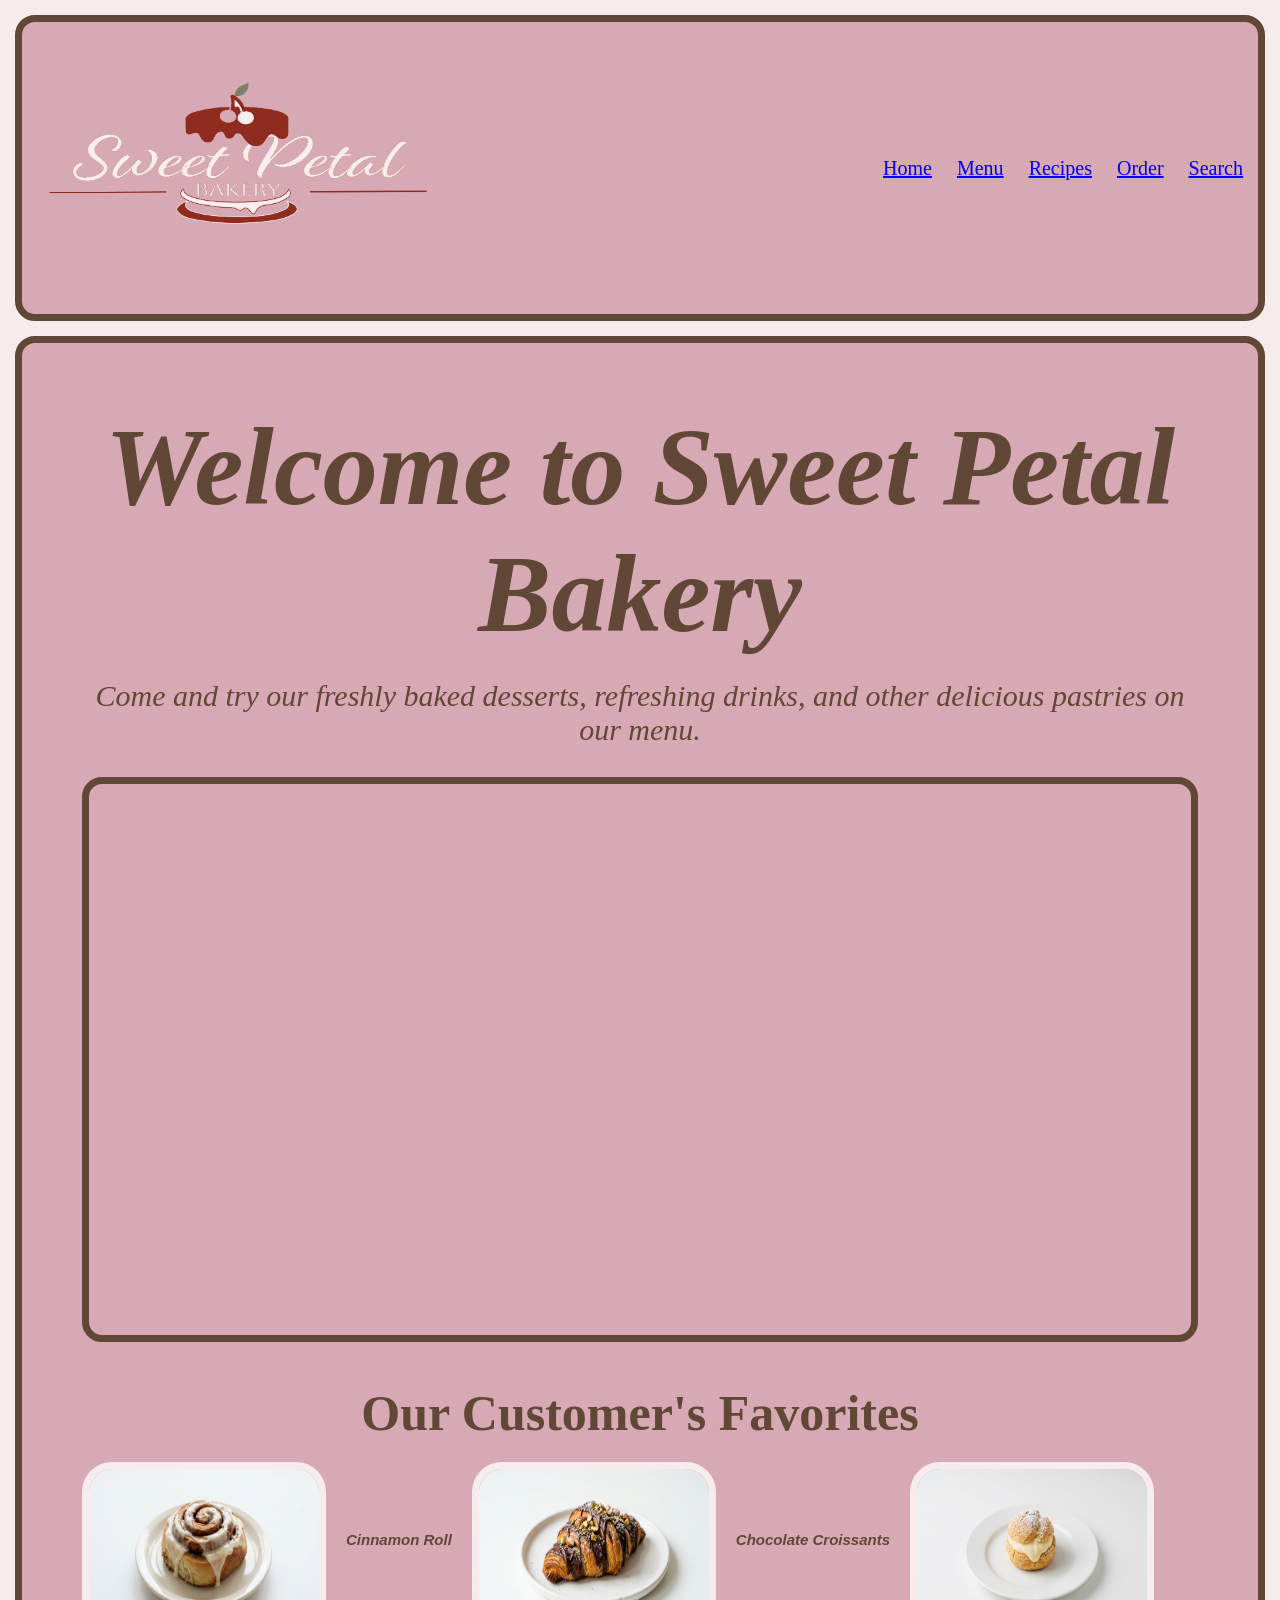
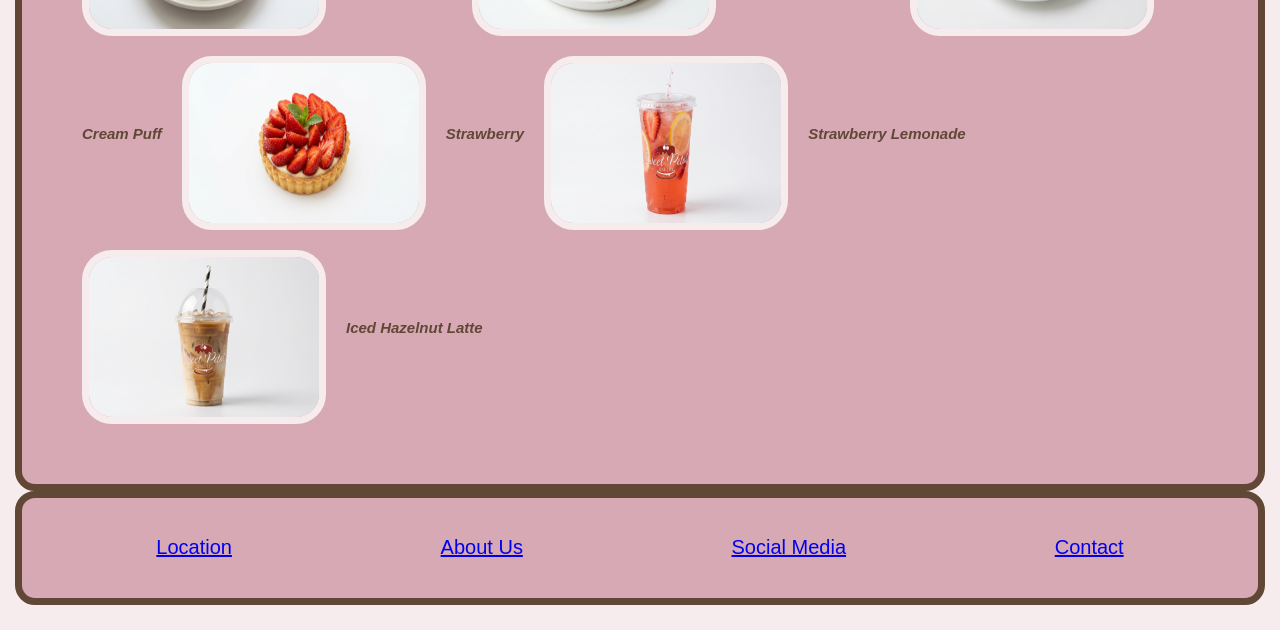
==== index.html @ 5bad43c9 "updated and new html, css, js project 02 Sweet Petal Bakery" ====
<!DOCTYPE html>
<html lang="en">
<head>
    <meta charset="UTF-8">
    <meta name="viewport" content="width=device-width, initial-scale=1.0">
    <title>Sweet Petal Bakery</title>
    <link rel="stylesheet" href="style.css">
    
</head>
<body>
    <!--Header-->
    <header>
   <div class="header">
    <div class="logo">
       <img src="images/logo.png" alt="Sweet Petal Bakery Logo">
       
    </div>
    <nav>
        <div class="nav">
            <a href="index.html">Home</a>
            <a href="menu.html">Menu</a>
            <a href="recipes.html">Recipes</a>
            <a href="#order">Order</a>
            <a href="search">Search</a>
        </div>
    </nav>
</header>
   </div>
   <!--Main Content-->
   <div class="welcome">
    <h3>Welcome to Sweet Petal Bakery</h3>
    <p>Come and try our freshly baked desserts, refreshing drinks, and other delicious pastries on our menu.</p>
   <div class="slideshow">
    <video class="slide" src="images/slideshow.mov" autoplay loop muted></video>
    </div>

    <div class="dessert-container">
     <h2>Our Customer's Favorites</h2>
     <div class="favorite">
        <img src="images/ cinnamon roll.png" alt="Cinnamon Roll">
        <h3>Cinnamon Roll</h3>
        <img src="images/chocolate croissants .png" alt="Chocolate Croissants">
        <h3>Chocolate Croissants</h3>
        <img src="images/cream puff.png" alt="Cream Puff">
        <h3>Cream Puff</h3>
        <img src="images/strawberry.png" alt="Strawberry">
        <h3>Strawberry</h3>
         <img src="images/strawberry lemonade .png" alt="Strawberry Lemonade">
        <h3>Strawberry Lemonade</h3>
        <img src="images/iced hazelnut latte.png" alt="Iced Hazelnut Latte">
        <h3>Iced Hazelnut Latte</h3>
     </div>
    </div>
</div>
   </div>
   <div class="footer">
    <a href="location">Location</a>
    <a href="aboutus">About Us</a>
    <a href="socialmedia">Social Media</a>
    <a href="contact">Contact</a>
    
   </div>
</body>
</html>
---- style.css ----
body{ 
    margin:0;
    padding: 15px;
    background-color:#F7ECED ;
    font-family:'Times New Roman', Times, serif;
}
.header{
    display:flex;
    justify-content:space-between;
    align-items:center;
    background-color:#D6A9B5 ;
    border-radius: 20px;
    border: 7px solid #614735;
    padding: 15px;
    margin-bottom: 15px;
    min-height: 120px;
}
.nav{ 
display: flex;
gap: 25px;
font-size: 20px;
flex-direction: row;
justify-content: space-between;
font-family: Georgia, 'Times New Roman', Times, serif, sans-serif;
font-weight: light;
}
/*Welcome*/
.welcome{ 
    display: flex;
    flex-direction: column;
    justify-content: space-between;
    border-radius: 20px;
    border: 7px solid #614735;
    text-align: center;
    background-color:#D6A9B5;
    padding: 60px;
    min-height: 100px;
}
.welcome h3{
    font-size: 110px;
    margin-bottom: 20px;
    color: #614735;
    font-family: Marlon, cursive;
    font-style: italic;
    text-align: center;
    align-items: center;
    display: flex;
    justify-content: center;
    margin-top: 1px;
}

h2{
    font-size: 50px;
    margin-bottom: 20px;
    color: #614735;
}
p{
    font-size: 30px;
    color: #614735;
    font-family: baskerville, "Times New Roman", Times, serif;
    font-style: italic;
    text-align: center;
    display: flex;
    justify-content: center;
    margin-top: 1px;

}

.logo img{
    justify-content: space-between;
    align-items: center;
    display: flex;
    width: 45vh;
    height:auto;
    object-fit: contain;
    
}
.slideshow{
    display:flex;
    height: 200%;
    border-radius: 20px;
    border: 7px solid #614735;
    gap: 20px;
}
.slideshow video{
    width: 100%;
    height: 100%;
    border-radius: 10px;
    object-fit: cover;
}

.footer{
    display: flex;
    align-items: center;
    justify-content: space-around;
    background-color:#D6A9B5;
    border: 7px solid #614735;
    border-radius: 20px;
    padding: 30px;
    margin-bottom: 10px;
    min-height: 40px;
    font-size: 20px;
    font-family: georgia, sans-serif;
   
}
.favorite{
    display: flex;
    flex-wrap: wrap;
    justify-content: flex-start;
    gap: 20px;
}
.favorite img{
    width: 230px;
    height: 160px;
    border-radius: 30px;
    border: 7px solid #F7ECED;
}
.favorite h3{
    display: flex;
    flex-direction: column;
    font-size: 15px;
    color: #614735;
    text-align: center;
    align-items: center;
    display: flex;
    font-family:'Gill Sans', 'Gill Sans MT', Calibri, 'Trebuchet MS', sans-serif;

}
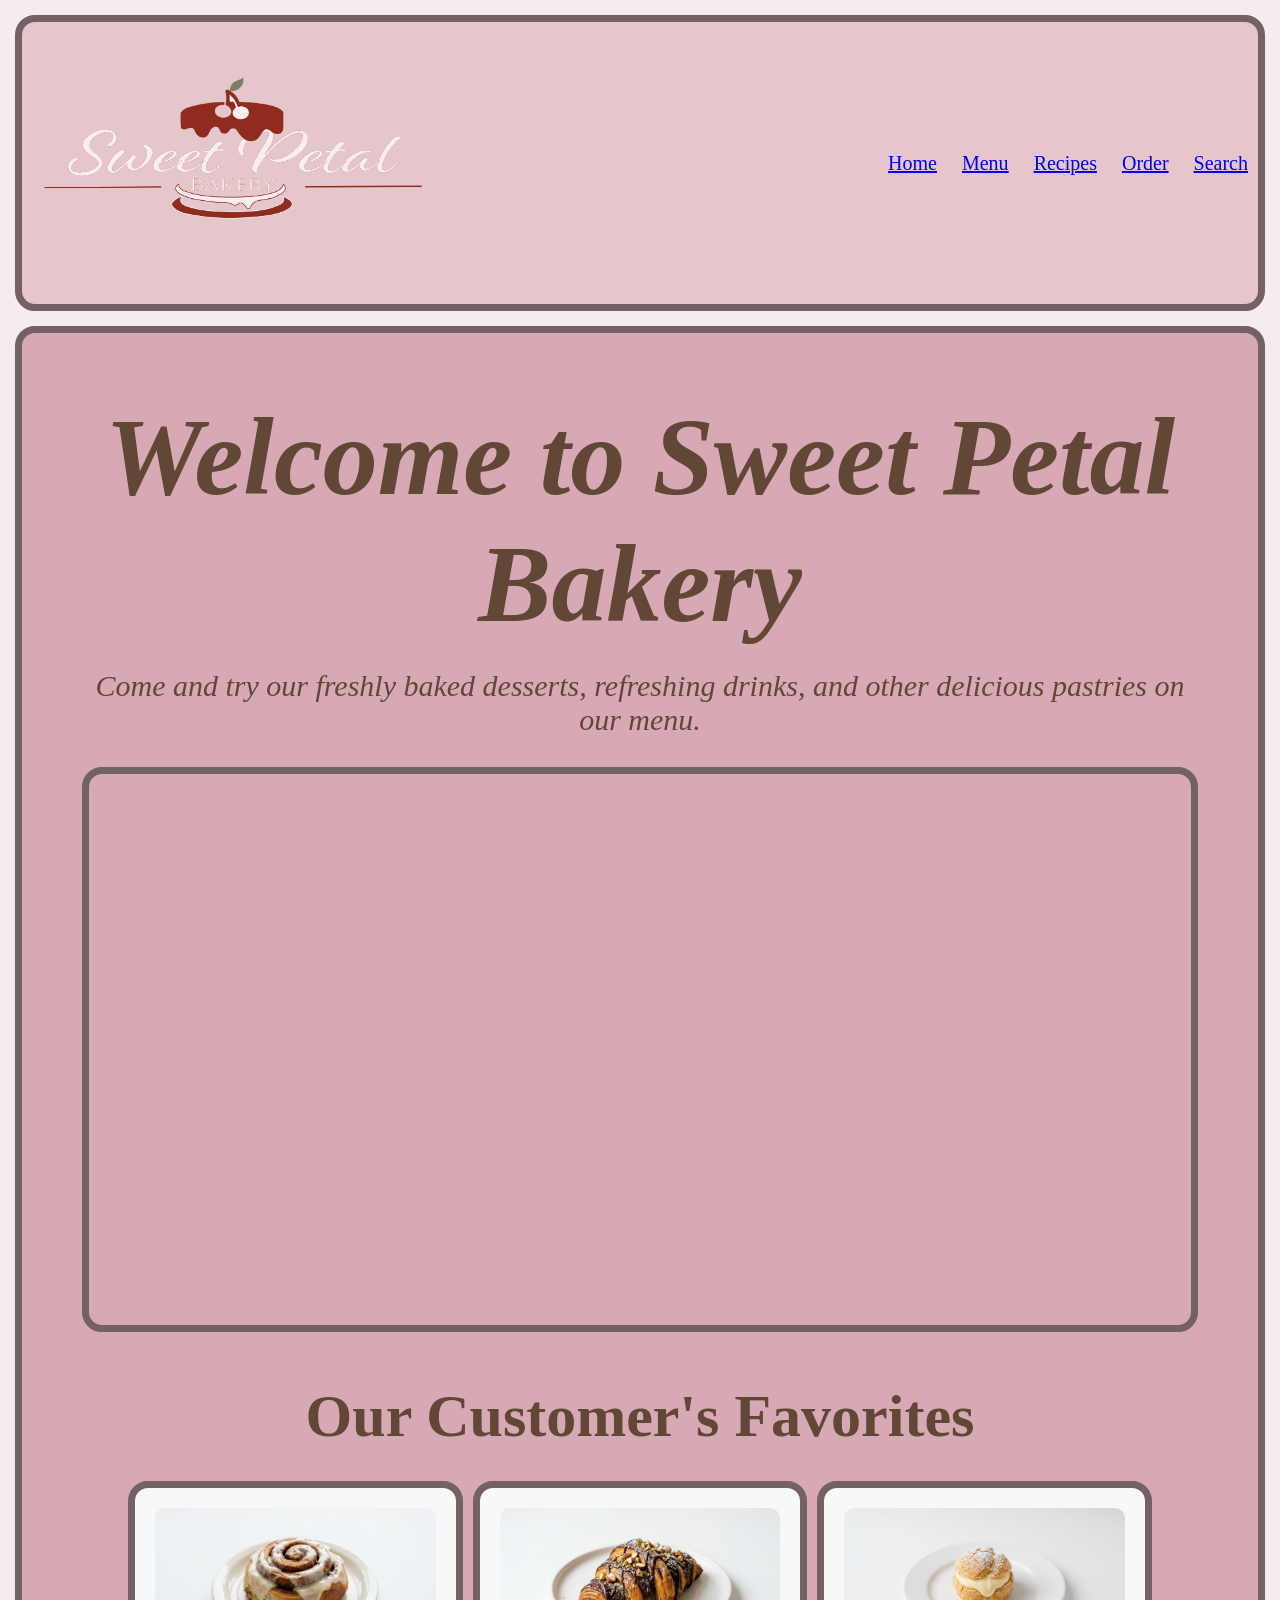
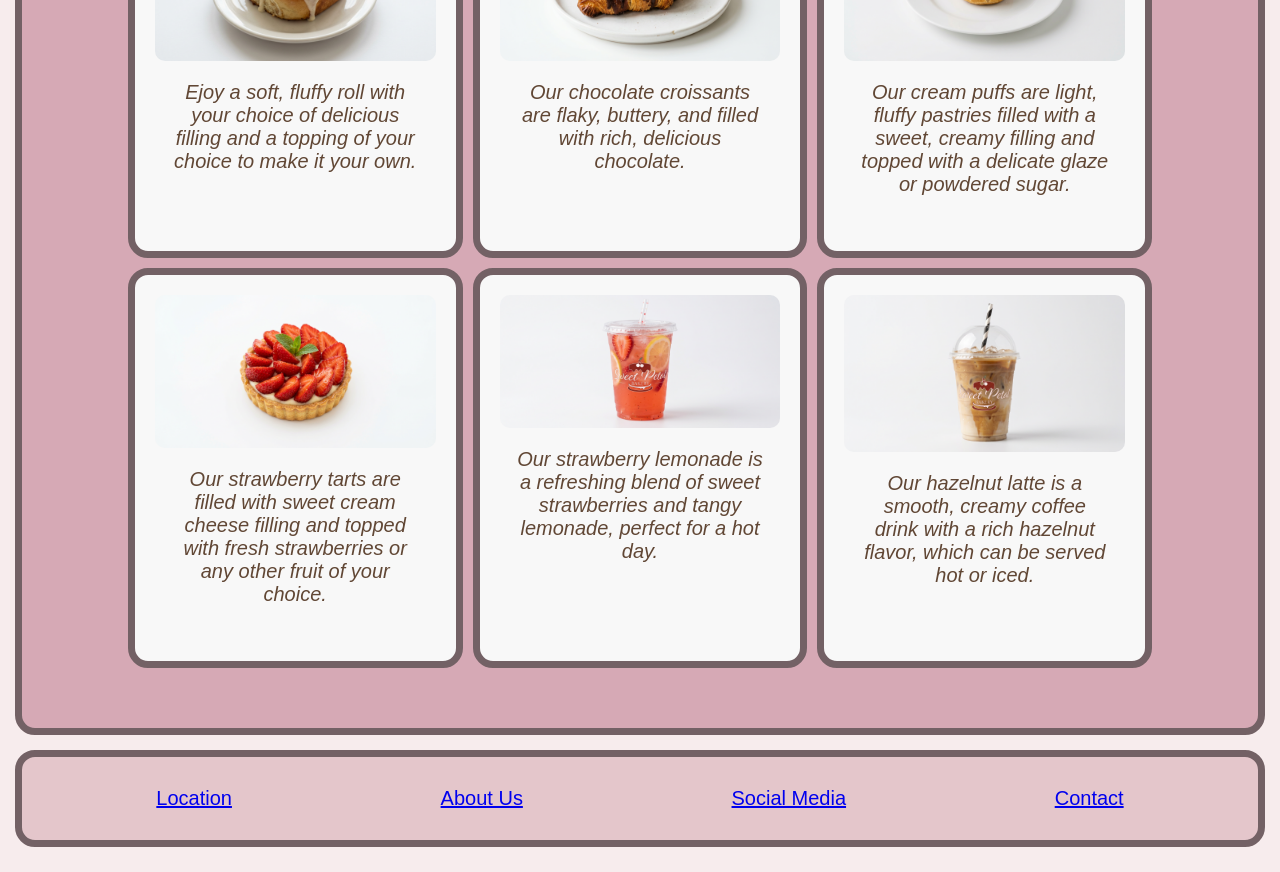
==== commit db9a0a0d: "updated index.html, style, menu" ====
--- a/index.html
+++ b/index.html
@@ -34,25 +34,40 @@
     <video class="slide" src="images/slideshow.mov" autoplay loop muted></video>
     </div>
 
-    <div class="dessert-container">
+    <div class="favorites">
      <h2>Our Customer's Favorites</h2>
-     <div class="favorite">
+        <div class="gallery">
         <img src="images/ cinnamon roll.png" alt="Cinnamon Roll">
-        <h3>Cinnamon Roll</h3>
+        <p>Ejoy a soft, fluffy roll with your choice of delicious filling and a topping of your choice to make it your own.</p>
+        </div>
+        <div class="gallery">
         <img src="images/chocolate croissants .png" alt="Chocolate Croissants">
-        <h3>Chocolate Croissants</h3>
+        <p>Our chocolate croissants are flaky, buttery, and filled with rich, delicious
+            chocolate. 
+        </p>
+        </div>
+        <div class="gallery">
         <img src="images/cream puff.png" alt="Cream Puff">
-        <h3>Cream Puff</h3>
+        <p>Our cream puffs are light, fluffy pastries filled with a sweet, creamy filling and topped with a delicate glaze or powdered sugar.</p>
+        </div>
+        <div class="gallery">
         <img src="images/strawberry.png" alt="Strawberry">
-        <h3>Strawberry</h3>
+        <p>Our strawberry tarts are filled with sweet cream cheese filling and topped with fresh strawberries or any other fruit of your choice.</p>
+        </div>
+        <div class="gallery">
          <img src="images/strawberry lemonade .png" alt="Strawberry Lemonade">
-        <h3>Strawberry Lemonade</h3>
+        <p>Our strawberry lemonade is a refreshing blend of sweet strawberries and tangy lemonade, perfect for a hot day.</p>
+        </div>
+        <div class="gallery">
         <img src="images/iced hazelnut latte.png" alt="Iced Hazelnut Latte">
-        <h3>Iced Hazelnut Latte</h3>
+        <p>Our hazelnut latte is a smooth, creamy coffee drink with a rich hazelnut flavor, which can be served hot or iced.</p>
+        </div>
      </div>
     </div>
 </div>
    </div>
+   <div class="clearfix"></div>
+   
    <div class="footer">
     <a href="location">Location</a>
     <a href="aboutus">About Us</a>
--- a/style.css
+++ b/style.css
@@ -8,10 +8,10 @@
     display:flex;
     justify-content:space-between;
     align-items:center;
-    background-color:#D6A9B5 ;
+    background-color:#debbc1c0 ;
     border-radius: 20px;
-    border: 7px solid #614735;
-    padding: 15px;
+    border: 7px solid #736165;
+    padding: 10px;
     margin-bottom: 15px;
     min-height: 120px;
 }
@@ -30,11 +30,12 @@
     flex-direction: column;
     justify-content: space-between;
     border-radius: 20px;
-    border: 7px solid #614735;
+    border: 7px solid #736165;
     text-align: center;
     background-color:#D6A9B5;
     padding: 60px;
-    min-height: 100px;
+    min-height: 80vh;
+    margin-bottom: 15px;
 }
 .welcome h3{
     font-size: 110px;
@@ -79,7 +80,7 @@
     display:flex;
     height: 200%;
     border-radius: 20px;
-    border: 7px solid #614735;
+    border: 7px solid #736165;
     gap: 20px;
 }
 .slideshow video{
@@ -93,8 +94,8 @@
     display: flex;
     align-items: center;
     justify-content: space-around;
-    background-color:#D6A9B5;
-    border: 7px solid #614735;
+    background-color:#debbc1c0;
+    border: 7px solid #736165;
     border-radius: 20px;
     padding: 30px;
     margin-bottom: 10px;
@@ -103,26 +104,61 @@
     font-family: georgia, sans-serif;
    
 }
-.favorite{
-    display: flex;
-    flex-wrap: wrap;
-    justify-content: flex-start;
-    gap: 20px;
+.favorites{
+   display: flex;
+   flex-wrap: wrap;
+   gap: 10px;   
+   flex-direction: row;
+   justify-content: center;
+    width: 100%;
 }
-.favorite img{
-    width: 230px;
-    height: 160px;
-    border-radius: 30px;
-    border: 7px solid #F7ECED;
-}
-.favorite h3{
-    display: flex;
-    flex-direction: column;
-    font-size: 15px;
+.favorites h2{
+    font-size: 60px;
+    width: 100%;
     color: #614735;
     text-align: center;
-    align-items: center;
+}
+.gallery img{
+    width:100%;
+    height: auto;
+    object-fit: cover;
+    border-radius: 10px;}
+
+*{
+    box-sizing: border-box;
+}
+
+.gallery{
+    border: 7px solid #736165;
+    border-radius: 20px;
+    padding: 20px;
+    background-color: #f8f8f8;
+    text-align: center;
+    flex:0 1 30%;
+
+}
+.gallery p{
+    font-size: 20px;
+    padding: 15px;
+    color: #614735;
+    text-align: center;
     display: flex;
     font-family:'Gill Sans', 'Gill Sans MT', Calibri, 'Trebuchet MS', sans-serif;
+}
+@media only screen and (max-width: 700px) {
+    .favorites{
+        width: 40.999%;
+        margin: 7px 0;
+    }}
+@media only screen and (max-width: 1000px) {
+    .gallery img{
+        width: 60%;
+        height: 150px;
+    }
+}
 
+.clearfix:after{
+    content: "";
+    display: table;
+    clear: both;
 }
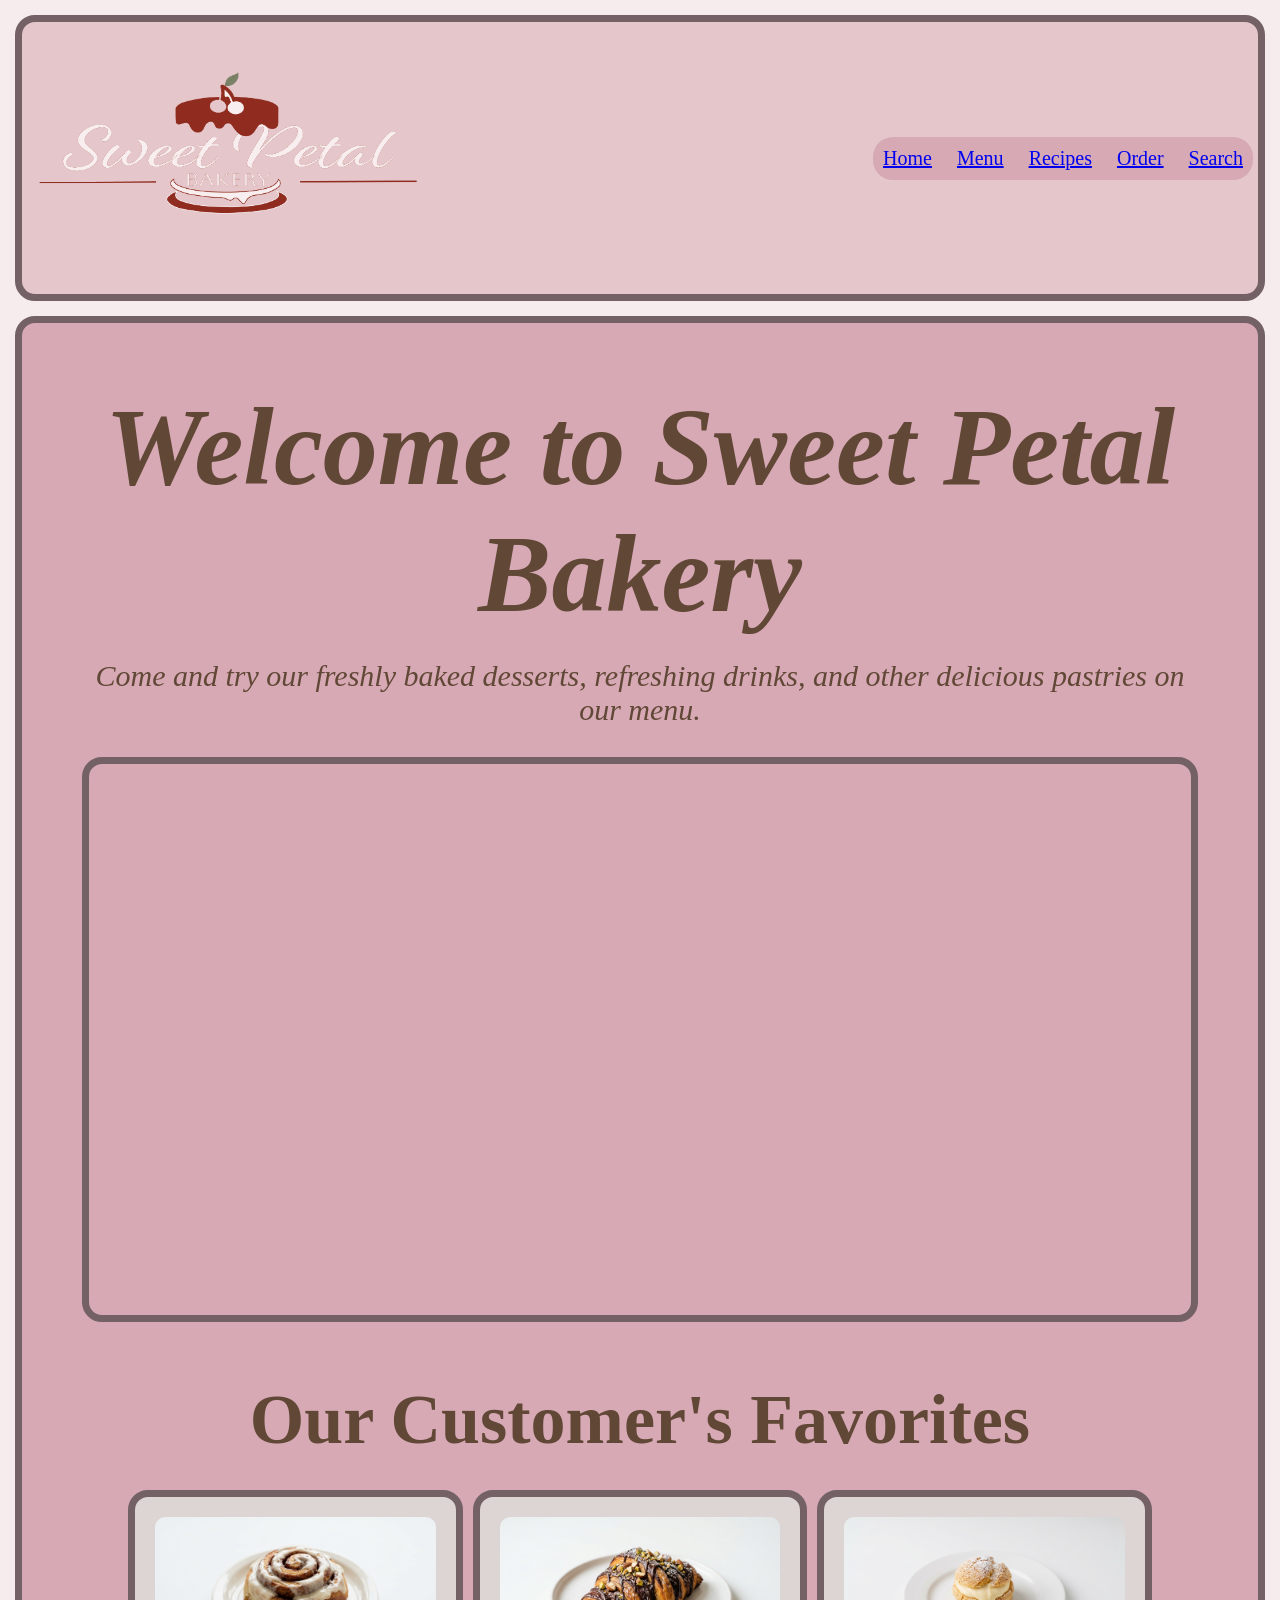
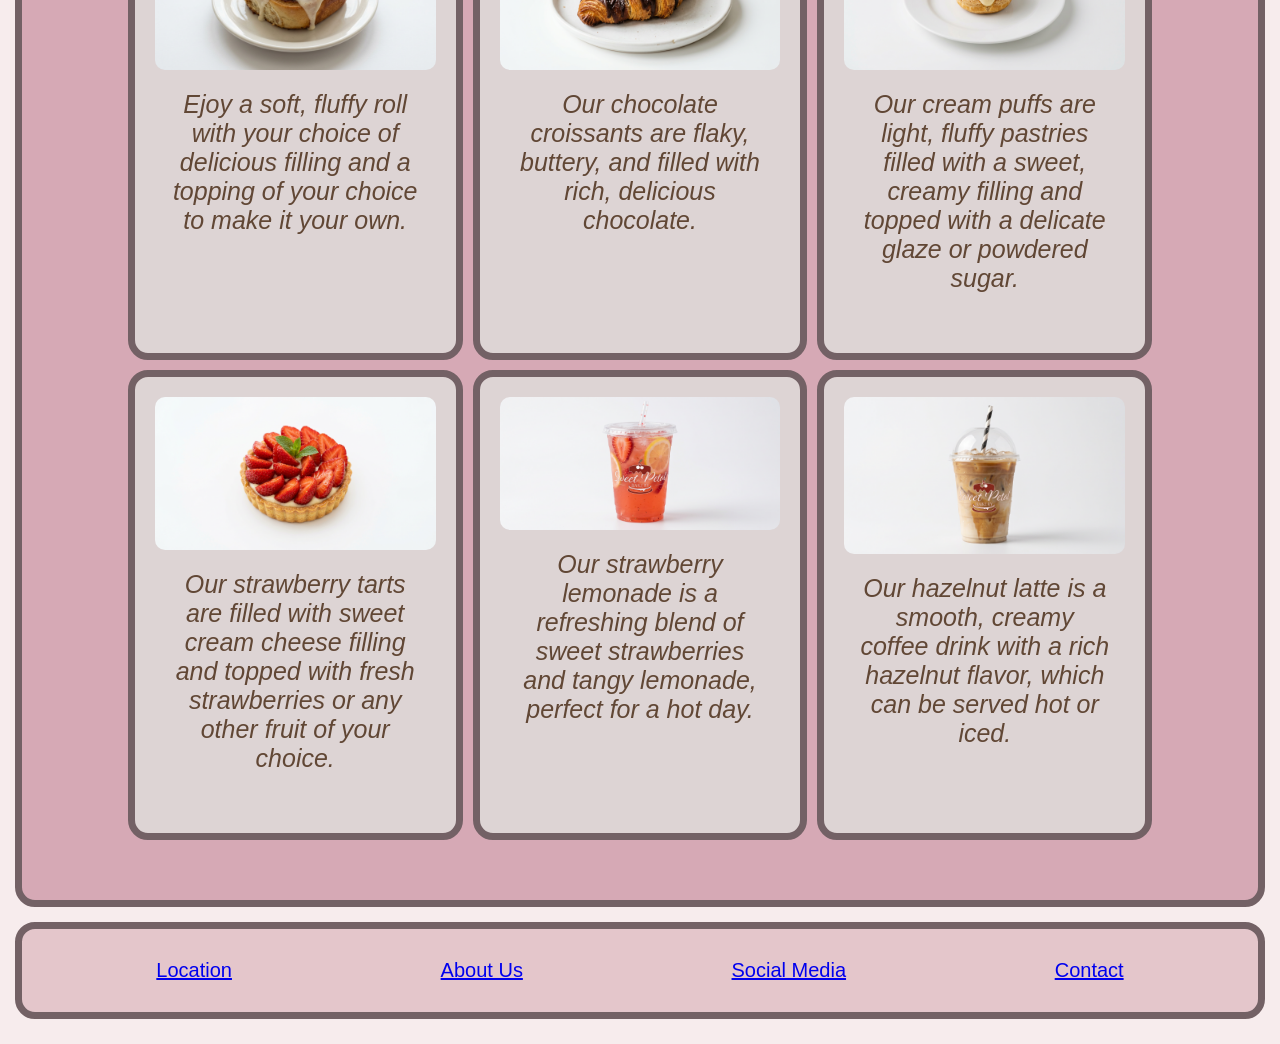
==== commit 0496fe33: "updated index.html, menu.html, recipes.html, css, js, style.css" ====
--- a/index.html
+++ b/index.html
@@ -61,7 +61,7 @@
         <div class="gallery">
         <img src="images/iced hazelnut latte.png" alt="Iced Hazelnut Latte">
         <p>Our hazelnut latte is a smooth, creamy coffee drink with a rich hazelnut flavor, which can be served hot or iced.</p>
-        </div>
+    </div>
      </div>
     </div>
 </div>
@@ -75,5 +75,6 @@
     <a href="contact">Contact</a>
     
    </div>
+   
 </body>
 </html>
--- a/style.css
+++ b/style.css
@@ -11,7 +11,7 @@
     background-color:#debbc1c0 ;
     border-radius: 20px;
     border: 7px solid #736165;
-    padding: 10px;
+    padding: 5px;
     margin-bottom: 15px;
     min-height: 120px;
 }
@@ -19,10 +19,13 @@
 display: flex;
 gap: 25px;
 font-size: 20px;
-flex-direction: row;
 justify-content: space-between;
 font-family: Georgia, 'Times New Roman', Times, serif, sans-serif;
 font-weight: light;
+ border-radius: 20px;
+ padding: 10px;
+ background-color:#D6A9B5;
+
 }
 /*Welcome*/
 .welcome{ 
@@ -113,10 +116,11 @@
     width: 100%;
 }
 .favorites h2{
-    font-size: 60px;
+    font-size: 70px;
     width: 100%;
     color: #614735;
     text-align: center;
+    font-family: Marlon, cursive;
 }
 .gallery img{
     width:100%;
@@ -132,19 +136,20 @@
     border: 7px solid #736165;
     border-radius: 20px;
     padding: 20px;
-    background-color: #f8f8f8;
+    background-color: #ddd4d4;
     text-align: center;
     flex:0 1 30%;
 
 }
 .gallery p{
-    font-size: 20px;
+    font-size: 25px;
     padding: 15px;
     color: #614735;
     text-align: center;
     display: flex;
     font-family:'Gill Sans', 'Gill Sans MT', Calibri, 'Trebuchet MS', sans-serif;
 }
+    
 @media only screen and (max-width: 700px) {
     .favorites{
         width: 40.999%;
@@ -161,4 +166,4 @@
     content: "";
     display: table;
     clear: both;
-}+}
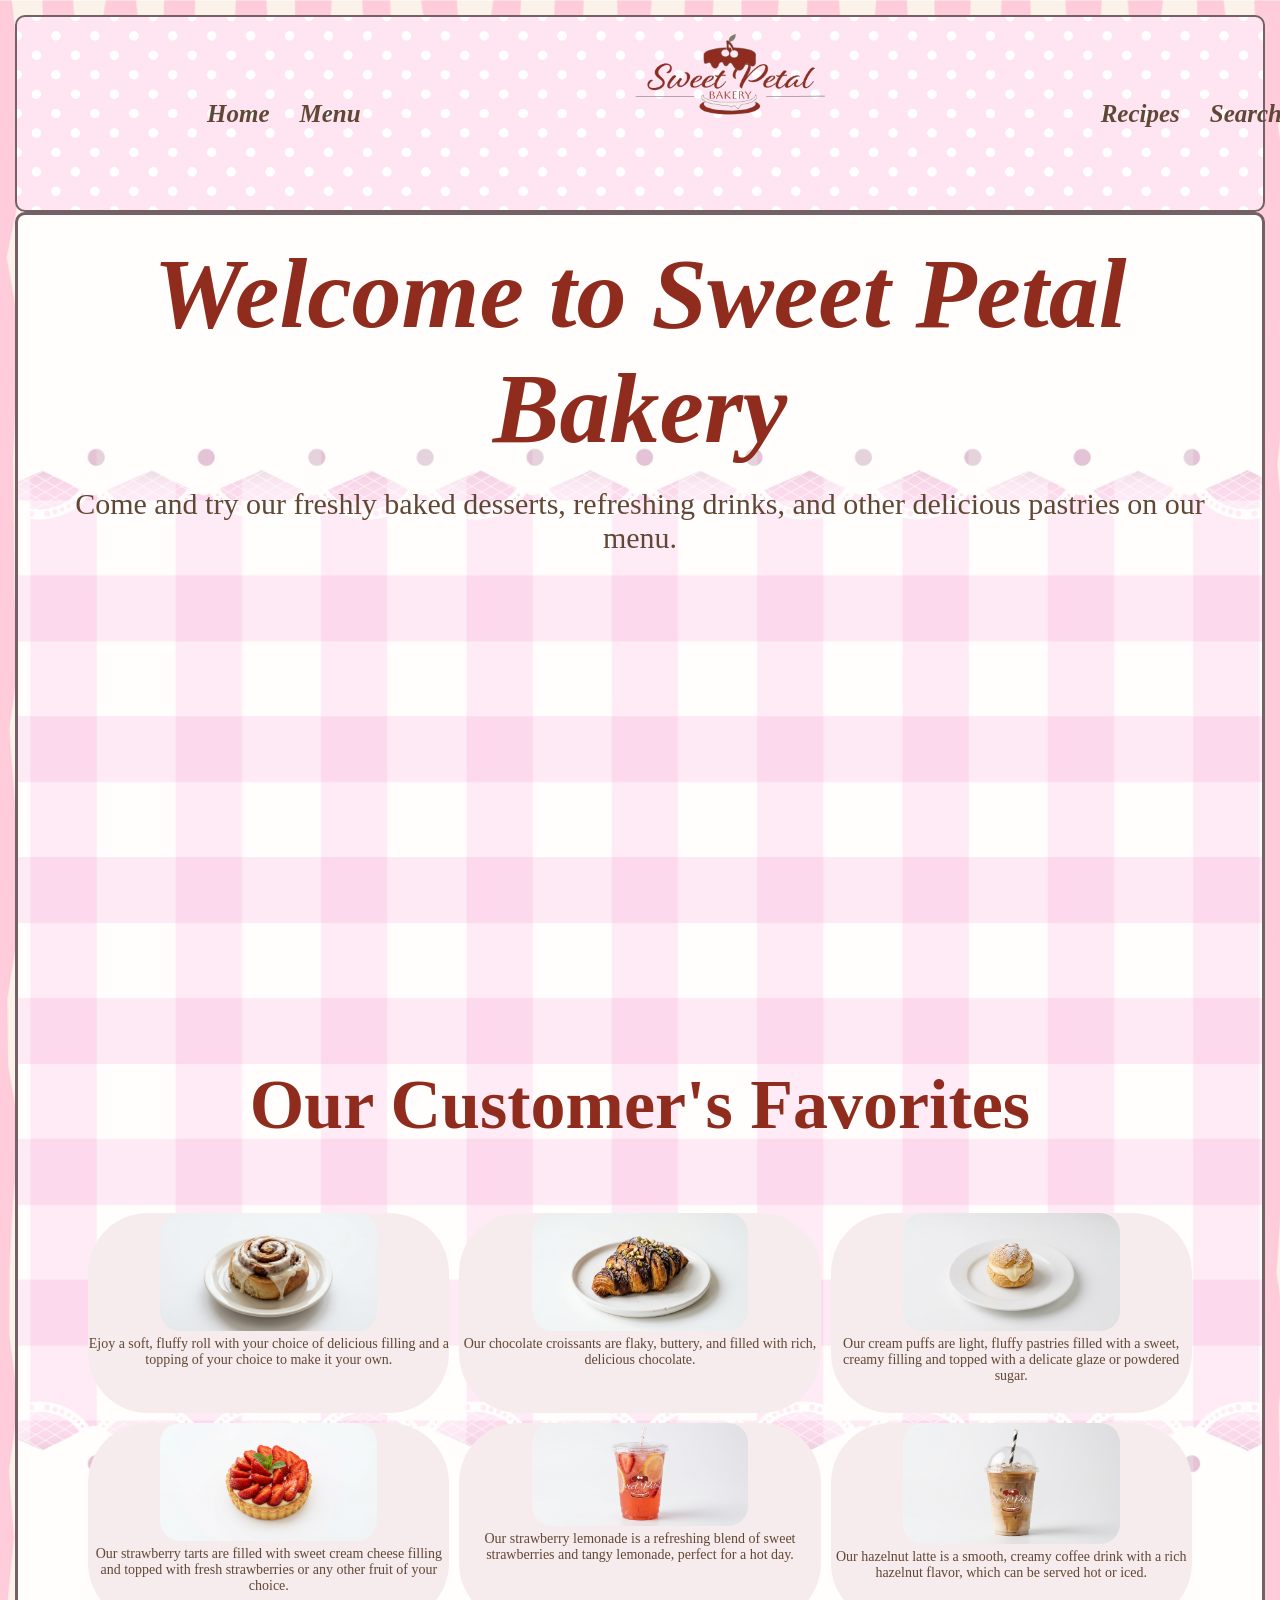
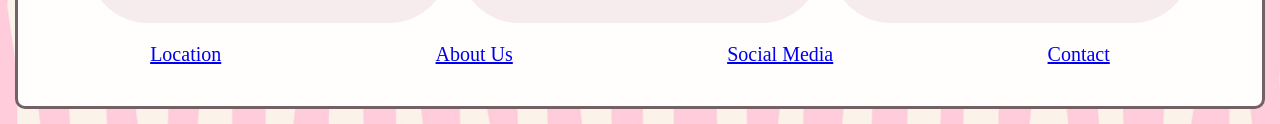
==== commit 4d0c7c66: "Updated added background images" ====
--- a/index.html
+++ b/index.html
@@ -11,19 +11,22 @@
     <!--Header-->
     <header>
    <div class="header">
-    <div class="logo">
-       <img src="images/logo.png" alt="Sweet Petal Bakery Logo">
+    <nav>
+        <div class="nav-left">
+            <a href="index.html">Home</a>
+            <a href="menu.html">Menu</a>
+        </nav>
        
+        <div class="logo">
+       <img src="images/logo2.png" alt="Sweet Petal Bakery Logo">
     </div>
     <nav>
-        <div class="nav">
-            <a href="index.html">Home</a>
-            <a href="menu.html">Menu</a>
+        <div class="nav-right">
             <a href="recipes.html">Recipes</a>
-            <a href="#order">Order</a>
             <a href="search">Search</a>
         </div>
     </nav>
+    </div>
 </header>
    </div>
    <!--Main Content-->
@@ -43,8 +46,7 @@
         <div class="gallery">
         <img src="images/chocolate croissants .png" alt="Chocolate Croissants">
         <p>Our chocolate croissants are flaky, buttery, and filled with rich, delicious
-            chocolate. 
-        </p>
+            chocolate. </p>
         </div>
         <div class="gallery">
         <img src="images/cream puff.png" alt="Cream Puff">
@@ -60,21 +62,22 @@
         </div>
         <div class="gallery">
         <img src="images/iced hazelnut latte.png" alt="Iced Hazelnut Latte">
-        <p>Our hazelnut latte is a smooth, creamy coffee drink with a rich hazelnut flavor, which can be served hot or iced.</p>
-    </div>
-     </div>
+      <p>Our hazelnut latte is a smooth, creamy coffee drink with a rich hazelnut flavor, which can be served hot or iced.</p>
     </div>
 </div>
+     <div class="footer">
+    <a href="location">Location</a>
+    <a href="aboutus">About Us</a>
+    <a href="socialmedia">Social Media</a>
+    <a href="contact">Contact</a> 
+   </div>
+
+    </div>
+    </div>
    </div>
    <div class="clearfix"></div>
    
-   <div class="footer">
-    <a href="location">Location</a>
-    <a href="aboutus">About Us</a>
-    <a href="socialmedia">Social Media</a>
-    <a href="contact">Contact</a>
-    
-   </div>
+
    
 </body>
 </html>
--- a/style.css
+++ b/style.css
@@ -2,49 +2,72 @@
     margin:0;
     padding: 15px;
     background-color:#F7ECED ;
+    background-image: url(images/lines.jpeg);
+    background-size: cover;
+    background-position: center;
     font-family:'Times New Roman', Times, serif;
 }
 .header{
     display:flex;
     justify-content:space-between;
     align-items:center;
-    background-color:#debbc1c0 ;
-    border-radius: 20px;
-    border: 7px solid #736165;
-    padding: 5px;
-    margin-bottom: 15px;
+    background-image: url(images/dots\ .jpeg);
+    background-size: cover;
+    background-position: center;
+    border-radius: 10px;
+    border: 2px solid #736165;
     min-height: 120px;
 }
-.nav{ 
-display: flex;
-gap: 25px;
-font-size: 20px;
-justify-content: space-between;
-font-family: Georgia, 'Times New Roman', Times, serif, sans-serif;
-font-weight: light;
- border-radius: 20px;
- padding: 10px;
- background-color:#D6A9B5;
 
+.nav-left{
+    justify-content: flex-end;
+    display: flex;
+    gap: 30px;
+    align-items: center;
+    padding: 20px 190px;
+    font-size: 25px;
+    font-style: italic;
+    font-weight: bold;
+    font-family: bodoni book, serif;
+    margin-right: 80px;
+}
+.nav-right{
+    justify-content: flex-start;
+    font-size: 25px;
+    display: flex;
+    align-items: center;
+    gap: 30px;
+    padding: 20px 190px;
+    font-weight: bold;
+    font-family: bodoni book, serif;
+    font-style: italic;
+    margin-left: 80px;
+}
+.nav-left a, .nav-right a{
+    text-decoration: none;
+    color: #614735;
+    align-items: center;
+    display: flex;
 }
 /*Welcome*/
 .welcome{ 
     display: flex;
     flex-direction: column;
     justify-content: space-between;
-    border-radius: 20px;
-    border: 7px solid #736165;
+    border-radius: 10px;
+    padding: 20px;
+    border: 3px solid #736165;
     text-align: center;
-    background-color:#D6A9B5;
-    padding: 60px;
+    background-image: url(images/bow1.jpeg);
+    background-size: cover;
+    background-position: center;
     min-height: 80vh;
-    margin-bottom: 15px;
 }
 .welcome h3{
-    font-size: 110px;
+    font-size: 100px;
     margin-bottom: 20px;
-    color: #614735;
-    font-family: Marlon, cursive;
+    color: #8F2C1E;
+    font-family: Marlon;
     font-style: italic;
     text-align: center;
     align-items: center;
@@ -53,59 +76,44 @@
     margin-top: 1px;
 }
 
-h2{
-    font-size: 50px;
-    margin-bottom: 20px;
-    color: #614735;
-}
 p{
     font-size: 30px;
     color: #614735;
-    font-family: baskerville, "Times New Roman", Times, serif;
-    font-style: italic;
+    font-family: bodoni book, serif;
     text-align: center;
-    display: flex;
     justify-content: center;
     margin-top: 1px;
-
 }
 
 .logo img{
-    justify-content: space-between;
-    align-items: center;
-    display: flex;
-    width: 45vh;
-    height:auto;
-    object-fit: contain;
-    
+    width: 200px;
+    margin-bottom: 30%;
+    height: auto;
 }
 .slideshow{
     display:flex;
-    height: 200%;
-    border-radius: 20px;
-    border: 7px solid #736165;
-    gap: 20px;
+    height: 100%;
+    gap: 10px;
+    justify-content: center;
 }
 .slideshow video{
-    width: 100%;
-    height: 100%;
-    border-radius: 10px;
+    width: 70%;
+    border-radius: 20px;
+    height: 30%;
     object-fit: cover;
 }
 
 .footer{
     display: flex;
-    align-items: center;
+    text-align: center;
     justify-content: space-around;
-    background-color:#debbc1c0;
-    border: 7px solid #736165;
-    border-radius: 20px;
-    padding: 30px;
-    margin-bottom: 10px;
-    min-height: 40px;
     font-size: 20px;
-    font-family: georgia, sans-serif;
-   
+    padding: 20px;
+    gap: 30px;
+    margin-right: 20px;
+    font-family: Bodoni Book, serif;
+    text-decoration: none;
+    color: #614735;
 }
 .favorites{
    display: flex;
@@ -118,36 +126,42 @@
 .favorites h2{
     font-size: 70px;
     width: 100%;
-    color: #614735;
+    color: #8F2C1E;
     text-align: center;
     font-family: Marlon, cursive;
 }
+
 .gallery img{
-    width:100%;
+    border-radius: 30px;
+    width:60%;
     height: auto;
     object-fit: cover;
-    border-radius: 10px;}
+    border-radius: 20px;}
 
 *{
     box-sizing: border-box;
 }
 
 .gallery{
-    border: 7px solid #736165;
-    border-radius: 20px;
-    padding: 20px;
-    background-color: #ddd4d4;
+    border-radius: 60px;
+    height: 200px;
+    width: 60px;
+    background-color: #F7ECED ;
     text-align: center;
     flex:0 1 30%;
+    background-size: cover;
+    background-repeat: no-repeat;
+    background-position: center;
+}
 
-}
 .gallery p{
-    font-size: 25px;
-    padding: 15px;
+    font-size: 14px;
     color: #614735;
     text-align: center;
     display: flex;
-    font-family:'Gill Sans', 'Gill Sans MT', Calibri, 'Trebuchet MS', sans-serif;
+    font-family: bodoni book, serif;
+    flex-direction: column;
+
 }
     
 @media only screen and (max-width: 700px) {
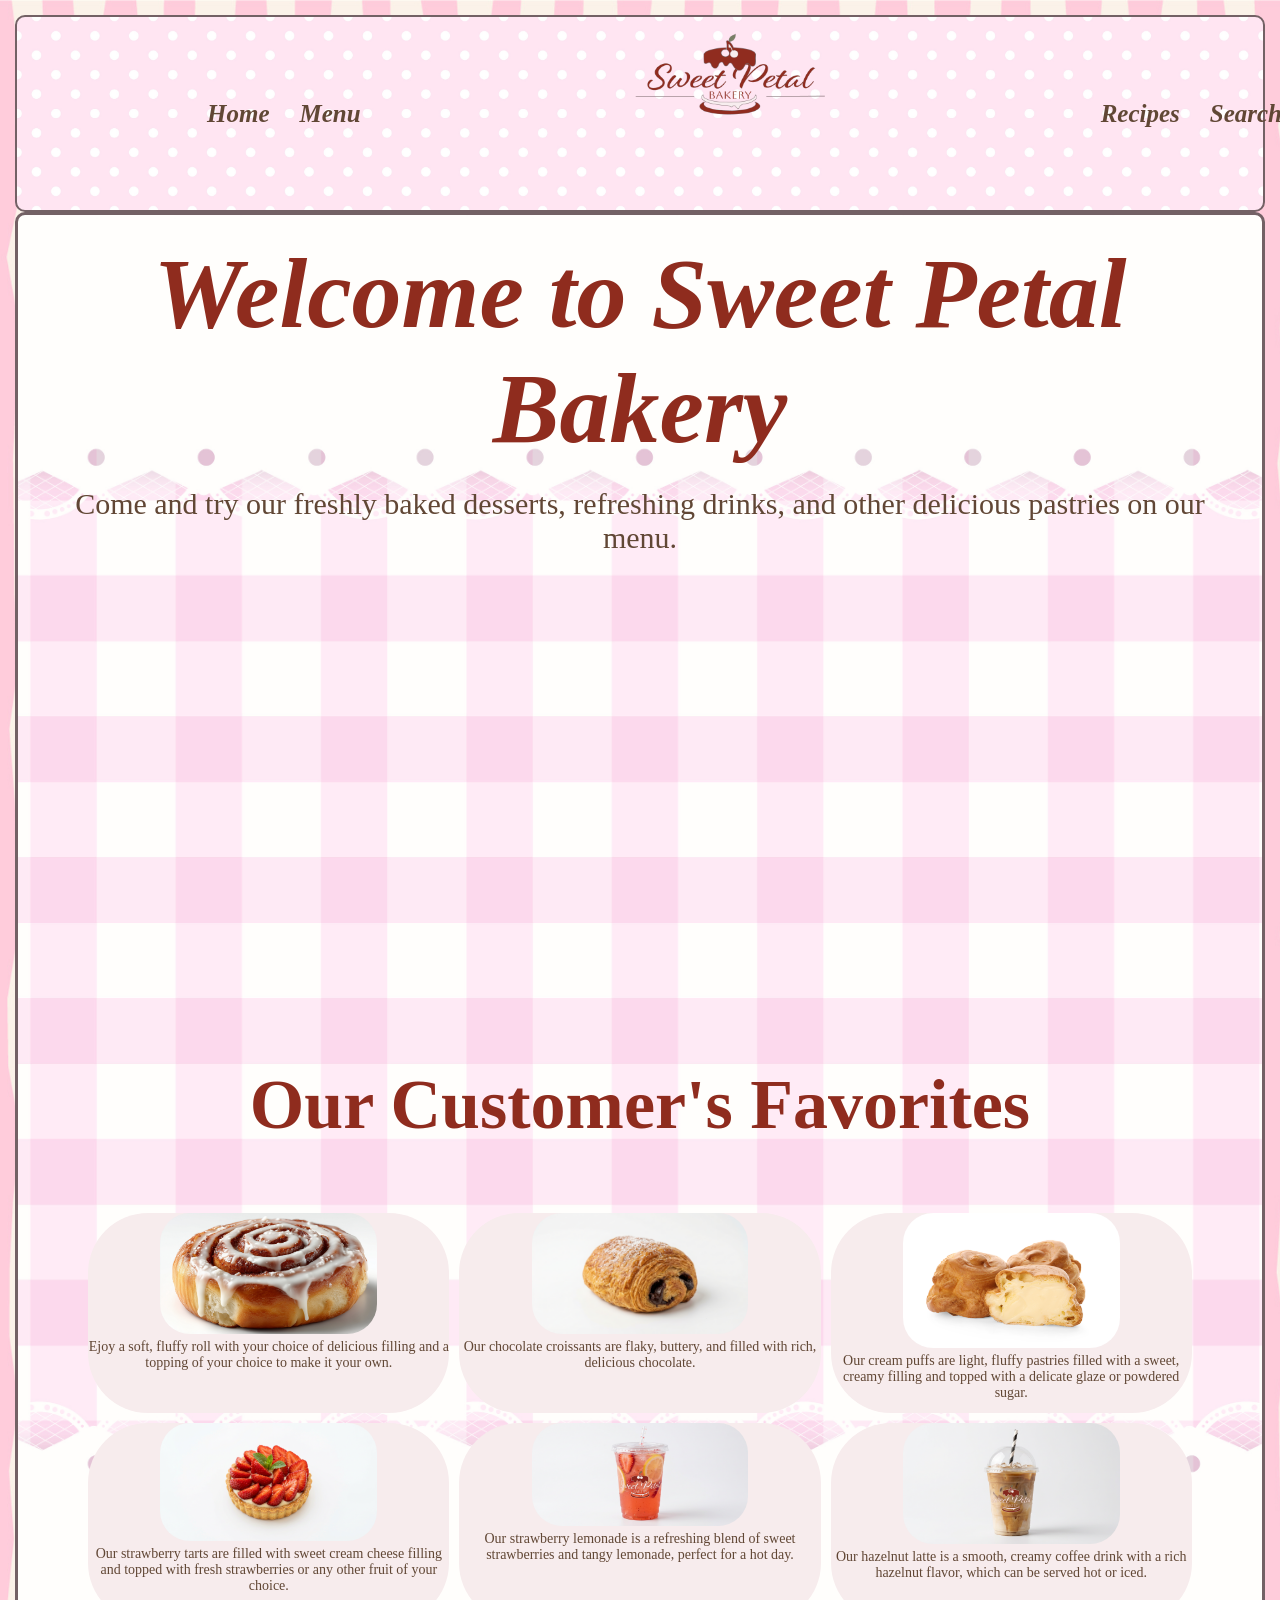
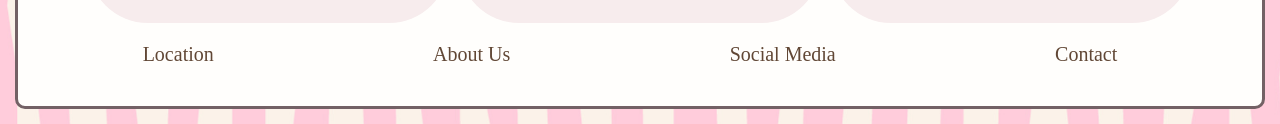
==== commit 0737aedd: "updated added a new html and fixed homepage, menu, and recipes" ====
--- a/index.html
+++ b/index.html
@@ -31,25 +31,26 @@
    </div>
    <!--Main Content-->
    <div class="welcome">
-    <h3>Welcome to Sweet Petal Bakery</h3>
+    <h1>Welcome to Sweet Petal Bakery</h1>
     <p>Come and try our freshly baked desserts, refreshing drinks, and other delicious pastries on our menu.</p>
    <div class="slideshow">
     <video class="slide" src="images/slideshow.mov" autoplay loop muted></video>
     </div>
 
     <div class="favorites">
-     <h2>Our Customer's Favorites</h2>
+ <h2>Our Customer's Favorites</h2>
         <div class="gallery">
-        <img src="images/ cinnamon roll.png" alt="Cinnamon Roll">
+        <img src="images/cinn.jpeg" alt="Cinnamon Roll">
         <p>Ejoy a soft, fluffy roll with your choice of delicious filling and a topping of your choice to make it your own.</p>
         </div>
         <div class="gallery">
-        <img src="images/chocolate croissants .png" alt="Chocolate Croissants">
+        <img src="images/chocolate.jpeg" alt="Chocolate Croissants">
+    
         <p>Our chocolate croissants are flaky, buttery, and filled with rich, delicious
             chocolate. </p>
         </div>
         <div class="gallery">
-        <img src="images/cream puff.png" alt="Cream Puff">
+        <img src="images/cream.jpeg" alt="Cream Puff">
         <p>Our cream puffs are light, fluffy pastries filled with a sweet, creamy filling and topped with a delicate glaze or powdered sugar.</p>
         </div>
         <div class="gallery">
--- a/style.css
+++ b/style.css
@@ -63,7 +63,7 @@
     background-position: center;
     min-height: 80vh;
 }
-.welcome h3{
+.welcome h1{
     font-size: 100px;
     margin-bottom: 20px;
     color: #8F2C1E;
@@ -110,10 +110,12 @@
     font-size: 20px;
     padding: 20px;
     gap: 30px;
+}
+.footer a{
+    text-decoration: none;
+    color: #614735;
     margin-right: 20px;
     font-family: Bodoni Book, serif;
-    text-decoration: none;
-    color: #614735;
 }
 .favorites{
    display: flex;
@@ -136,7 +138,7 @@
     width:60%;
     height: auto;
     object-fit: cover;
-    border-radius: 20px;}
+    }
 
 *{
     box-sizing: border-box;
@@ -148,11 +150,8 @@
     width: 60px;
     background-color: #F7ECED ;
     text-align: center;
-    flex:0 1 30%;
-    background-size: cover;
-    background-repeat: no-repeat;
-    background-position: center;
-}
+    flex:0 1 30%;}
+
 
 .gallery p{
     font-size: 14px;
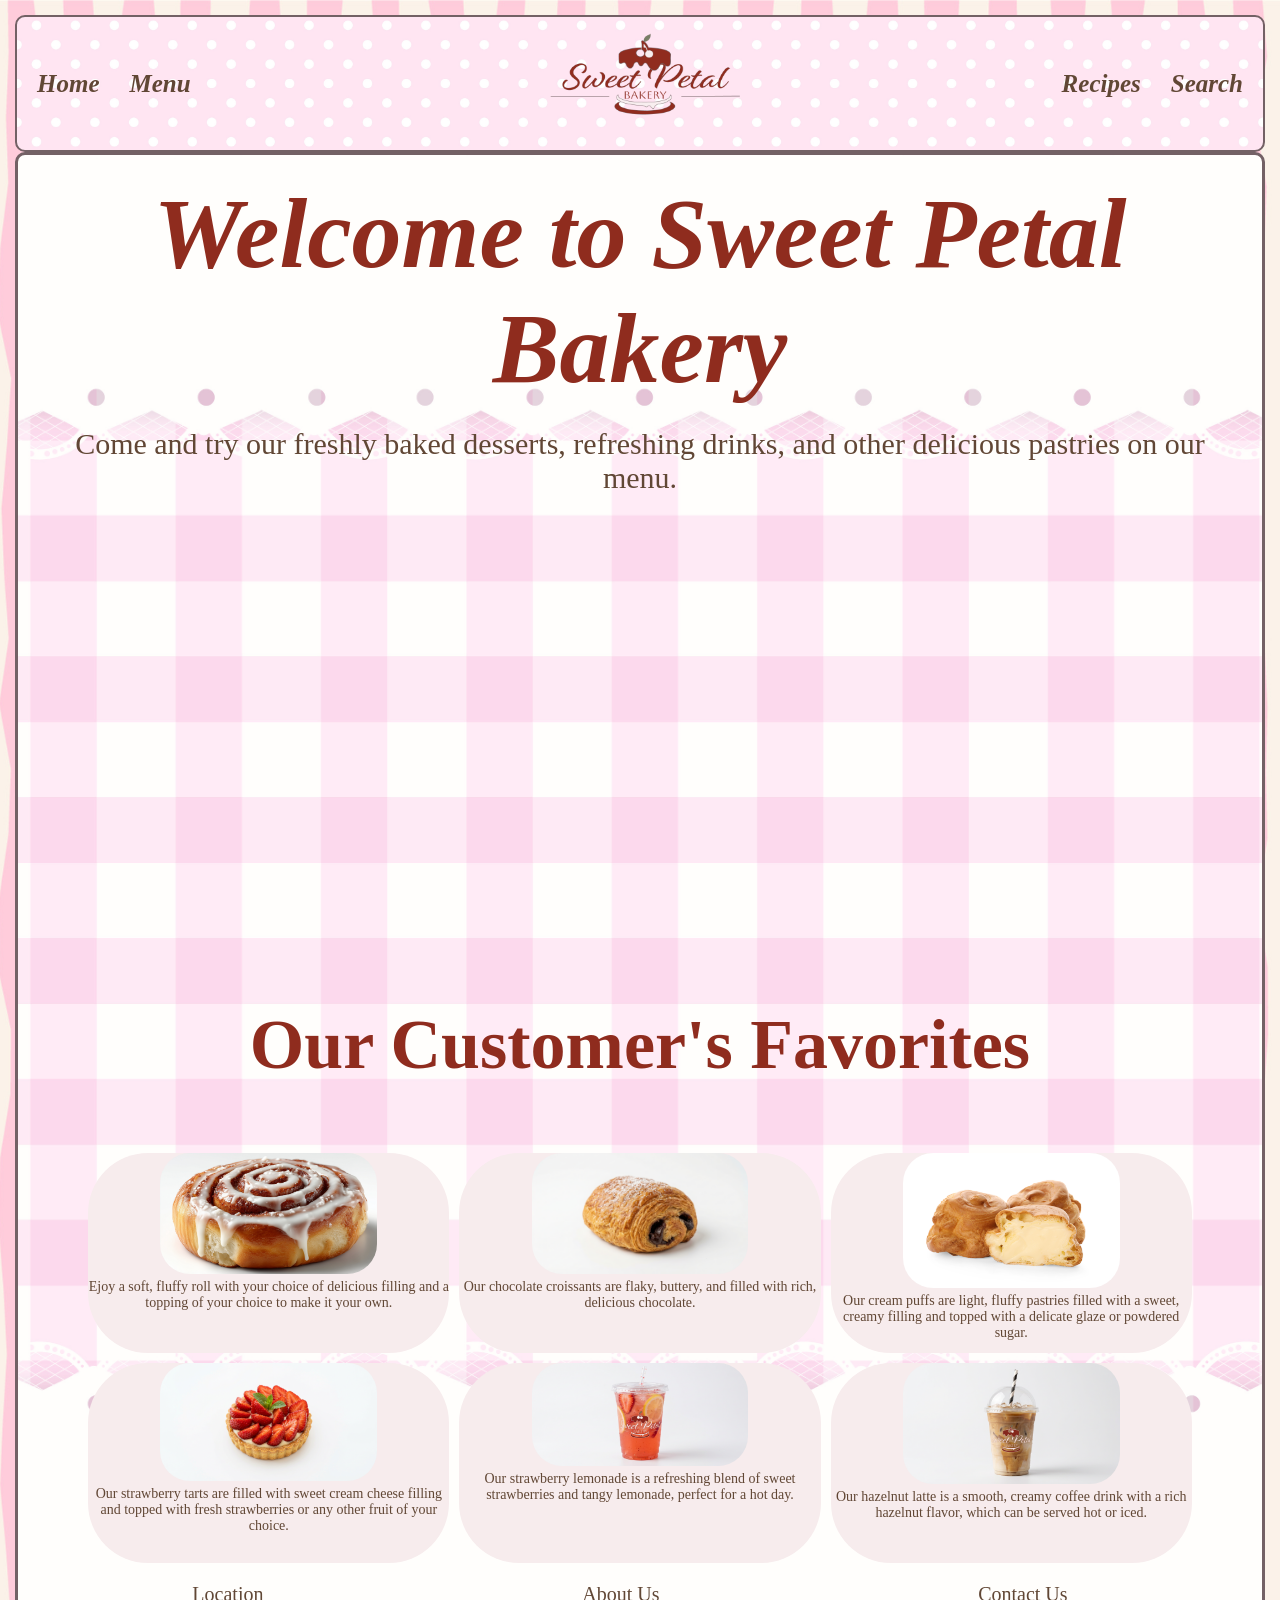
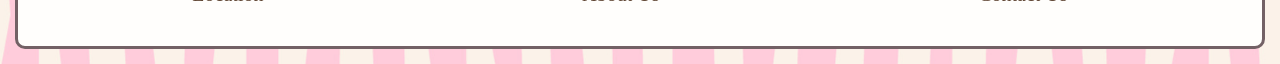
==== commit 7fb3218a: "updated and added new page order.html homepage, menu, recipes, and added order now using menu.css" ====
--- a/index.html
+++ b/index.html
@@ -69,8 +69,7 @@
      <div class="footer">
     <a href="location">Location</a>
     <a href="aboutus">About Us</a>
-    <a href="socialmedia">Social Media</a>
-    <a href="contact">Contact</a> 
+    <a href="mailto:info@sweetpetalbakery.com">Contact Us</a>
    </div>
 
     </div>
--- a/style.css
+++ b/style.css
@@ -23,13 +23,13 @@
     justify-content: flex-end;
     display: flex;
     gap: 30px;
+    padding: 20px;
     align-items: center;
-    padding: 20px 190px;
     font-size: 25px;
     font-style: italic;
     font-weight: bold;
     font-family: bodoni book, serif;
-    margin-right: 80px;
+
 }
 .nav-right{
     justify-content: flex-start;
@@ -37,17 +37,23 @@
     display: flex;
     align-items: center;
     gap: 30px;
-    padding: 20px 190px;
+    padding: 20px;
     font-weight: bold;
     font-family: bodoni book, serif;
     font-style: italic;
-    margin-left: 80px;
+
 }
 .nav-left a, .nav-right a{
     text-decoration: none;
     color: #614735;
     align-items: center;
     display: flex;
+}
+.logo img{
+    width: 200px;
+    height: auto;
+    object-fit: cover;
+    margin-left: 10%;
 }
 /*Welcome*/
 .welcome{ 
@@ -85,11 +91,6 @@
     margin-top: 1px;
 }
 
-.logo img{
-    width: 200px;
-    margin-bottom: 30%;
-    height: auto;
-}
 .slideshow{
     display:flex;
     height: 100%;
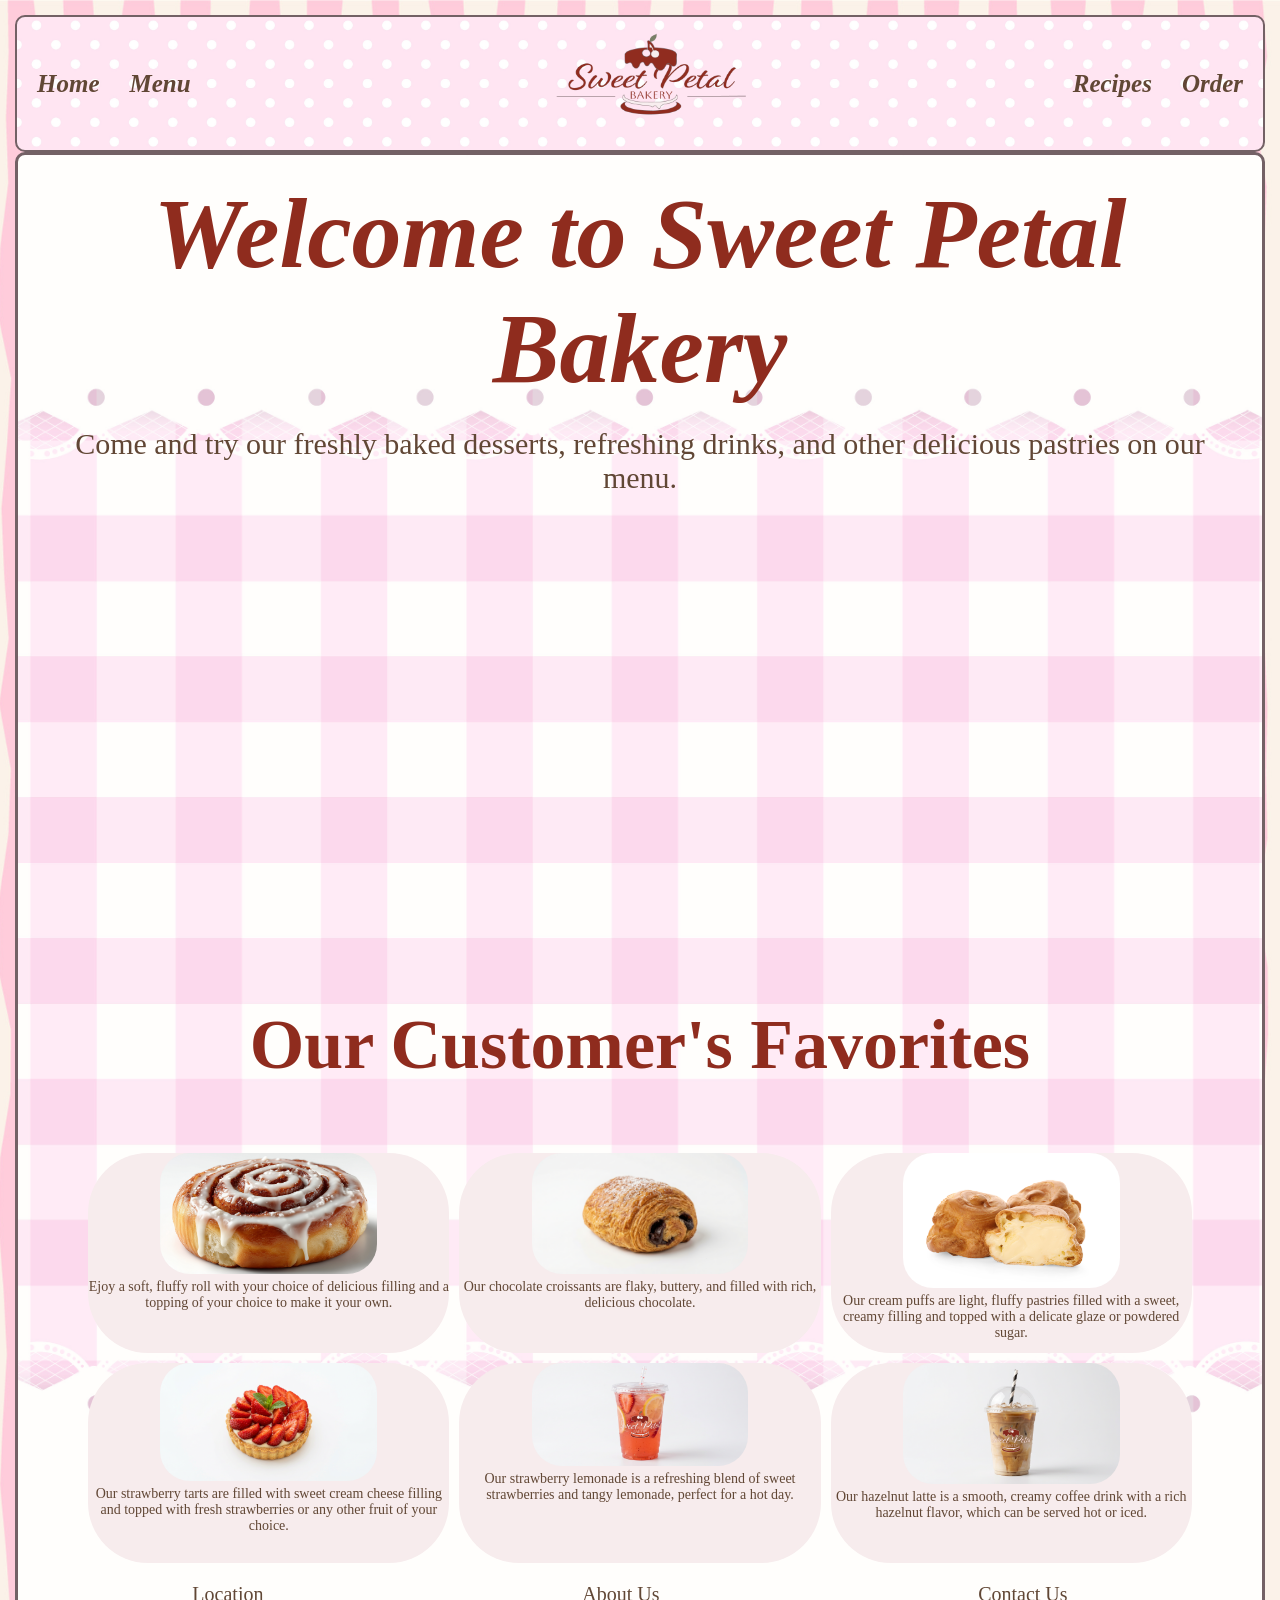
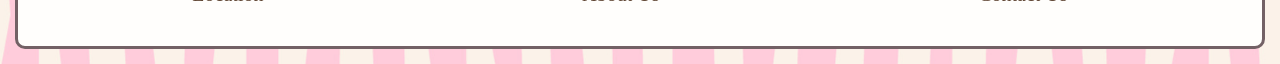
==== commit 39dd864c: "updated and added new html, css" ====
--- a/index.html
+++ b/index.html
@@ -23,7 +23,7 @@
     <nav>
         <div class="nav-right">
             <a href="recipes.html">Recipes</a>
-            <a href="search">Search</a>
+            <a href="order.html">Order</a>
         </div>
     </nav>
     </div>
@@ -34,7 +34,7 @@
     <h1>Welcome to Sweet Petal Bakery</h1>
     <p>Come and try our freshly baked desserts, refreshing drinks, and other delicious pastries on our menu.</p>
    <div class="slideshow">
-    <video class="slide" src="images/slideshow.mov" autoplay loop muted></video>
+    <video class="slide" src="images/Sldeshow.MOV" autoplay loop muted></video>
     </div>
 
     <div class="favorites">
@@ -54,7 +54,7 @@
         <p>Our cream puffs are light, fluffy pastries filled with a sweet, creamy filling and topped with a delicate glaze or powdered sugar.</p>
         </div>
         <div class="gallery">
-        <img src="images/strawberry.png" alt="Strawberry">
+        <img src="images/strawberry-tart.png" alt="Strawberry">
         <p>Our strawberry tarts are filled with sweet cream cheese filling and topped with fresh strawberries or any other fruit of your choice.</p>
         </div>
         <div class="gallery">
@@ -67,8 +67,9 @@
     </div>
 </div>
      <div class="footer">
-    <a href="location">Location</a>
-    <a href="aboutus">About Us</a>
+    <a href="https://maps.apple/p/sx-zU1IMStX0g9">Location</a>
+
+    <a href="aboutus.html">About Us</a>
     <a href="mailto:info@sweetpetalbakery.com">Contact Us</a>
    </div>
 
--- a/style.css
+++ b/style.css
@@ -181,3 +181,73 @@
     display: table;
     clear: both;
 }
+.aboutus{
+    border-radius: 30px;
+    padding: 5px;
+    width: 100%;
+    text-align: center;
+}
+.aboutus h2{
+    font-size: 70px;
+    color: #8F2C1E;
+    text-align: center;
+    font-family: Marlon, cursive;
+}
+.aboutus p{
+   font-size: 30px;
+    color: #614735;
+    text-align: center;
+    font-family: bodoni book, serif; 
+    padding-bottom: 40px;
+}
+.leave-a-comment{
+    max-width: 600px;
+    width:100%;
+    border-radius:4px; 
+    border: 2px solid #614735;
+    padding: 20px;
+    align-content: center;
+}
+.form{
+    display: flex;
+    justify-content: space-between;
+
+}
+.label{
+    min-width: 48%;
+    margin-bottom: 10px;   
+
+}
+.input[type=text],select{
+    min-width: 50%;
+    margin-bottom: 10px;
+    border:1px solid #614735;
+    border-radius: 4px;
+    padding:10px;
+}
+.textarea{
+    min-width: 45%;
+    height:150px;
+    margin-bottom: 10px;
+    border:1px solid #614735;
+    border-radius: 4px;
+    padding:10px;
+}
+input[type=sumbit]{
+    width:100%;
+    color:#8F2C1E;
+    padding: 14px;
+    margin:8px 0;
+    border:none;
+    border-radius: 4px;
+    cursor:pointer;
+}
+@media screen and (max-width: 600px) {
+  label,
+  input[type=text],
+  input[type=submit],
+  select, textarea {
+    flex: 100%;
+    min-width: 100%;
+  }
+}
